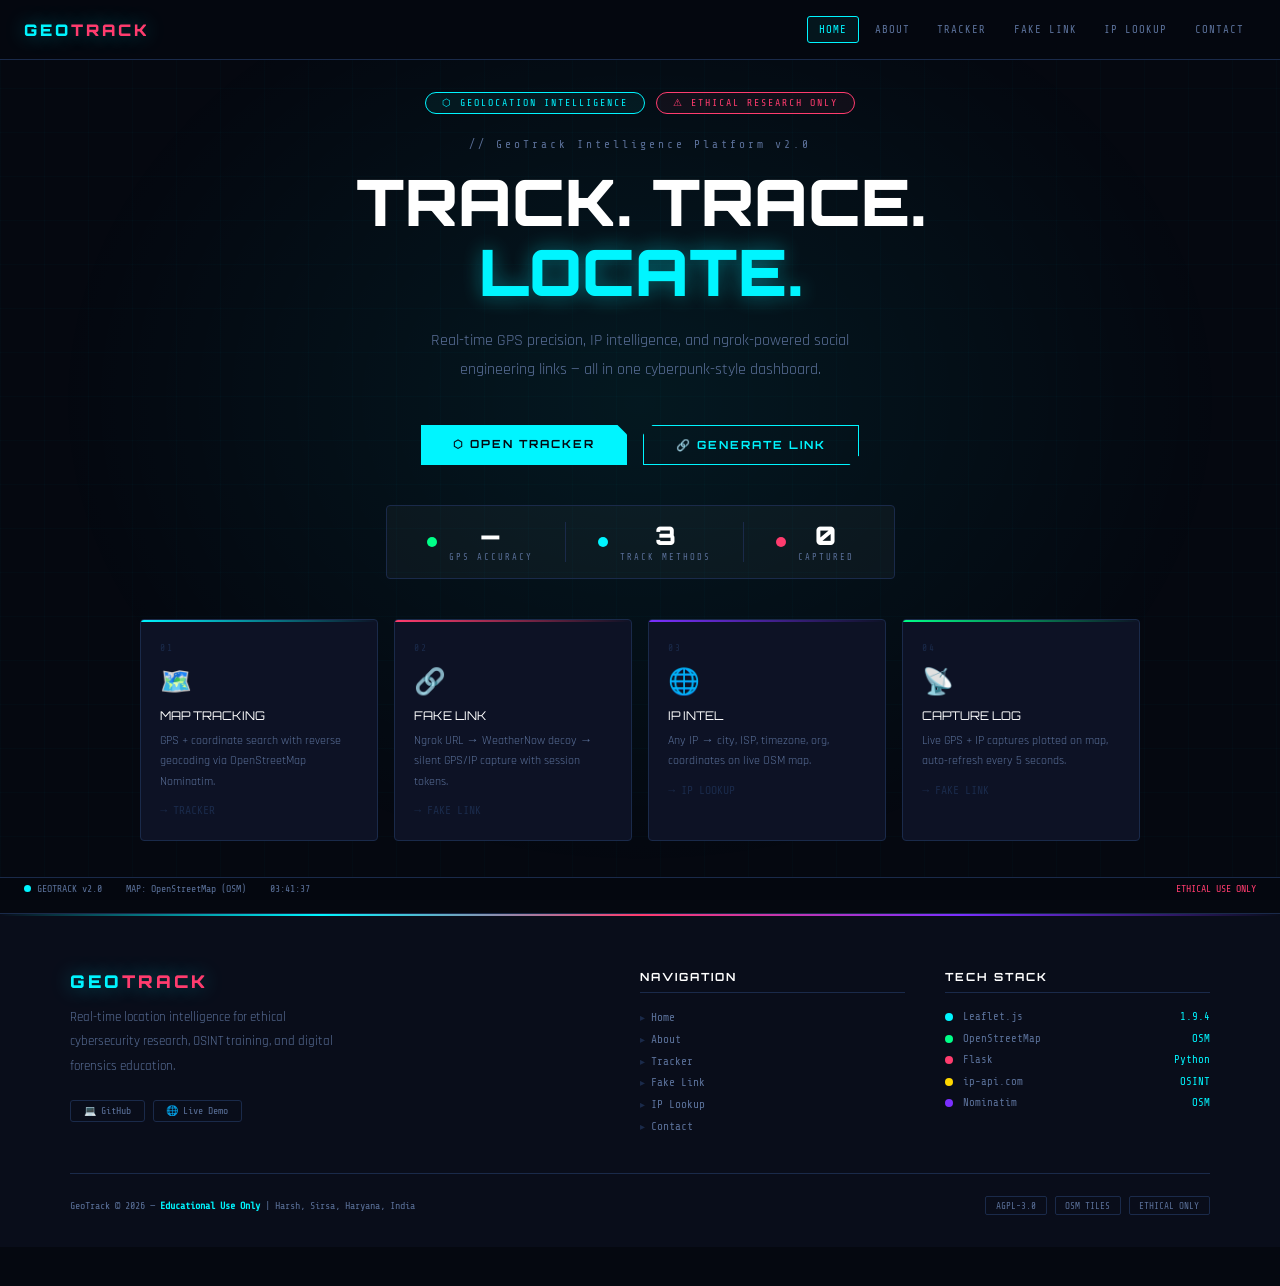
==== index.html @ 6c6a0f62 "GeoTrack v2.0 - Initial commit" ====
<!DOCTYPE html>
<html lang="en">
<head>
  <meta charset="UTF-8">
  <meta name="viewport" content="width=device-width, initial-scale=1.0">
  <title>GeoTrack — Location Intelligence</title>
  <link href="https://fonts.googleapis.com/css2?family=Share+Tech+Mono&family=Orbitron:wght@400;700;900&family=Rajdhani:wght@300;400;600&display=swap" rel="stylesheet">
  <link rel="stylesheet" href="css/shared.css">
  <link rel="stylesheet" href="css/home.css">
</head>
<body>

<!-- NAV -->
<nav>
  <a class="logo" href="index.html">GEO<span>TRACK</span></a>
  <ul class="nav-links">
    <li><a id="nav-home"     href="index.html">HOME</a></li>
    <li><a id="nav-about"    href="about.html">ABOUT</a></li>
    <li><a id="nav-tracker"  href="tracker.html">TRACKER</a></li>
    <li><a id="nav-fakelink" href="fakelink.html">FAKE LINK</a></li>
    <li><a id="nav-ip"       href="ip.html">IP LOOKUP</a></li>
    <li><a id="nav-contact"  href="contact.html">CONTACT</a></li>
  </ul>
  <button class="hamburger" id="hamburger">☰</button>
</nav>
<div class="mobile-nav" id="mobile-nav">
  <a id="mnav-home"     href="index.html">🏠 HOME</a>
  <a id="mnav-about"    href="about.html">ℹ️ ABOUT</a>
  <a id="mnav-tracker"  href="tracker.html">🗺️ TRACKER</a>
  <a id="mnav-fakelink" href="fakelink.html">🔗 FAKE LINK</a>
  <a id="mnav-ip"       href="ip.html">🌐 IP LOOKUP</a>
  <a id="mnav-contact"  href="contact.html">✉️ CONTACT</a>
</div>

<!-- HOME CONTENT -->
<div class="home-wrap">
  <!-- Background fx -->
  <div style="position:absolute;inset:0;pointer-events:none;overflow:hidden;z-index:0">
    <div class="scan-line"></div>
    <div class="hero-bg-glow"></div>
  </div>

  <div style="position:relative;z-index:1;display:flex;flex-direction:column;align-items:center;text-align:center;width:100%;max-width:1000px;margin:0 auto">

    <div class="h-badge-row">
      <div class="h-pill">⬡ GEOLOCATION INTELLIGENCE</div>
      <div class="h-pill h-pill-red">⚠ ETHICAL RESEARCH ONLY</div>
    </div>

    <div class="h-eyebrow">// GeoTrack Intelligence Platform v2.0</div>
    <h1 class="hero">
      <span class="l1">TRACK. TRACE.</span>
      <span class="l2">LOCATE.</span>
    </h1>
    <p class="hero-sub">Real-time GPS precision, IP intelligence, and ngrok-powered social engineering links — all in one cyberpunk-style dashboard.</p>

    <div class="cta-row">
      <a href="tracker.html" class="btn-p" style="text-decoration:none;display:inline-block">⬡ OPEN TRACKER</a>
      <a href="fakelink.html" class="btn-s" style="text-decoration:none;display:inline-block">🔗 GENERATE LINK</a>
    </div>

    <div class="h-stats">
      <div class="h-stat">
        <div class="h-stat-dot" style="background:var(--green)"></div>
        <div><div class="h-stat-num" id="c1">—</div><div class="h-stat-lbl">GPS ACCURACY</div></div>
      </div>
      <div class="h-stat-div"></div>
      <div class="h-stat">
        <div class="h-stat-dot" style="background:var(--accent)"></div>
        <div><div class="h-stat-num">3</div><div class="h-stat-lbl">TRACK METHODS</div></div>
      </div>
      <div class="h-stat-div"></div>
      <div class="h-stat">
        <div class="h-stat-dot" style="background:var(--a2)"></div>
        <div><div class="h-stat-num">0</div><div class="h-stat-lbl">CAPTURED</div></div>
      </div>
    </div>

    <div class="feat-grid">
      <a href="tracker.html" class="fcard" style="text-decoration:none">
        <div class="fcard-num">01</div>
        <span class="fi">🗺️</span>
        <div class="ftt">MAP TRACKING</div>
        <div class="fdd">GPS + coordinate search with reverse geocoding via OpenStreetMap Nominatim.</div>
        <div class="fcard-arrow">→ TRACKER</div>
      </a>
      <a href="fakelink.html" class="fcard" style="text-decoration:none">
        <div class="fcard-num">02</div>
        <span class="fi">🔗</span>
        <div class="ftt">FAKE LINK</div>
        <div class="fdd">Ngrok URL → WeatherNow decoy → silent GPS/IP capture with session tokens.</div>
        <div class="fcard-arrow">→ FAKE LINK</div>
      </a>
      <a href="ip.html" class="fcard" style="text-decoration:none">
        <div class="fcard-num">03</div>
        <span class="fi">🌐</span>
        <div class="ftt">IP INTEL</div>
        <div class="fdd">Any IP → city, ISP, timezone, org, coordinates on live OSM map.</div>
        <div class="fcard-arrow">→ IP LOOKUP</div>
      </a>
      <a href="fakelink.html" class="fcard" style="text-decoration:none">
        <div class="fcard-num">04</div>
        <span class="fi">📡</span>
        <div class="ftt">CAPTURE LOG</div>
        <div class="fdd">Live GPS + IP captures plotted on map, auto-refresh every 5 seconds.</div>
        <div class="fcard-arrow">→ FAKE LINK</div>
      </a>
    </div>

  </div>
</div><!-- end home-wrap -->

<!-- FOOTER -->
<footer class="site-footer">
  <div class="footer-grid">
    <div class="footer-brand">
      <div class="flogo">GEO<span>TRACK</span></div>
      <p>Real-time location intelligence for ethical cybersecurity research, OSINT training, and digital forensics education.</p>
      <div class="f-socials">
        <a href="https://github.com/harsh160311/Geo-Track" target="_blank" rel="noopener" class="f-soc-btn">💻 GitHub</a>
        <a href="https://ge0track.netlify.app" target="_blank" rel="noopener" class="f-soc-btn">🌐 Live Demo</a>
      </div>
    </div>
    <div class="footer-col">
      <h5>NAVIGATION</h5>
      <ul>
        <li><a class="flink" href="index.html">Home</a></li>
        <li><a class="flink" href="about.html">About</a></li>
        <li><a class="flink" href="tracker.html">Tracker</a></li>
        <li><a class="flink" href="fakelink.html">Fake Link</a></li>
        <li><a class="flink" href="ip.html">IP Lookup</a></li>
        <li><a class="flink" href="contact.html">Contact</a></li>
      </ul>
    </div>
    <div class="footer-col">
      <h5>TECH STACK</h5>
      <div class="fstat-row"><div class="fstat-dot" style="background:var(--accent)"></div><span class="fstat-label">Leaflet.js</span><span class="fstat-val">1.9.4</span></div>
      <div class="fstat-row"><div class="fstat-dot" style="background:var(--green)"></div><span class="fstat-label">OpenStreetMap</span><span class="fstat-val">OSM</span></div>
      <div class="fstat-row"><div class="fstat-dot" style="background:var(--a2)"></div><span class="fstat-label">Flask</span><span class="fstat-val">Python</span></div>
      <div class="fstat-row"><div class="fstat-dot" style="background:var(--gold)"></div><span class="fstat-label">ip-api.com</span><span class="fstat-val">OSINT</span></div>
      <div class="fstat-row"><div class="fstat-dot" style="background:var(--a3)"></div><span class="fstat-label">Nominatim</span><span class="fstat-val">OSM</span></div>
    </div>
  </div>
  <div class="footer-bottom">
    <div class="fcopy">GeoTrack © 2026 — <b>Educational Use Only</b> | Harsh, Sirsa, Haryana, India</div>
    <div class="footer-badges">
      <span class="fbadge">AGPL-3.0</span>
      <span class="fbadge">OSM TILES</span>
      <span class="fbadge">ETHICAL ONLY</span>
    </div>
  </div>
</footer>

<div class="statusbar">
  <span><span class="dot c"></span>GEOTRACK v2.0</span>
  <span>MAP: OpenStreetMap (OSM)</span>
  <span id="sb-time">00:00:00</span>
  <span style="margin-left:auto;color:var(--a2)">ETHICAL USE ONLY</span>
</div>
<div class="toast" id="toast"></div>

<script src="js/config.js"></script>
<script src="js/nav.js"></script>
<script src="js/home.js"></script>
</body>
</html>
---- css/shared.css ----
/* ════════════════════════════════════════════
   shared.css — Global Base + Nav + Footer
   GeoTrack v2.0
════════════════════════════════════════════ */

/* ── VARIABLES ───────────────────────────── */
:root {
  --bg:      #050810;
  --bg2:     #090d1a;
  --panel:   #0d1225;
  --border:  #1a2a4a;
  --accent:  #00f5ff;
  --a2:      #ff3c6e;
  --a3:      #7b2fff;
  --green:   #00ff88;
  --gold:    #ffd700;
  --text:    #c8d8f0;
  --dim:     #5a7099;
  --glow:    0 0 20px rgba(0,245,255,.4);
  --glow2:   0 0 20px rgba(255,60,110,.4);
  --nav-h:   60px;
  --sb-h:    38px;
}

/* ── RESET ───────────────────────────────── */
* { margin: 0; padding: 0; box-sizing: border-box; }
html { scroll-behavior: smooth; }
body {
  background: var(--bg);
  color: var(--text);
  font-family: 'Rajdhani', sans-serif;
  min-height: 100vh;
  overflow-x: hidden;
  padding-bottom: var(--sb-h);
}
body::before {
  content: '';
  position: fixed; inset: 0;
  background-image:
    linear-gradient(rgba(0,245,255,.018) 1px, transparent 1px),
    linear-gradient(90deg, rgba(0,245,255,.018) 1px, transparent 1px);
  background-size: 44px 44px;
  pointer-events: none; z-index: 0;
}

/* ── SCROLLBAR ───────────────────────────── */
::-webkit-scrollbar { width: 4px; height: 4px; }
::-webkit-scrollbar-track { background: var(--bg); }
::-webkit-scrollbar-thumb { background: var(--border); border-radius: 2px; }
::-webkit-scrollbar-thumb:hover { background: var(--accent); }

/* ── NAV ─────────────────────────────────── */
nav {
  position: sticky; top: 0; z-index: 1000;
  background: rgba(5,8,16,.97); backdrop-filter: blur(14px);
  border-bottom: 1px solid var(--border);
  display: flex; align-items: center;
  justify-content: space-between;
  padding: 0 1.5rem; height: var(--nav-h);
  gap: .8rem; flex-wrap: wrap;
}
.logo {
  font-family: 'Orbitron', monospace; font-weight: 900;
  font-size: 1rem; color: var(--accent); text-shadow: var(--glow);
  letter-spacing: 3px; flex-shrink: 0;
  cursor: pointer; transition: opacity .2s; text-decoration: none;
}
.logo:hover { opacity: .8; }
.logo span { color: var(--a2); }
.nav-links { display: flex; gap: .2rem; list-style: none; flex-wrap: wrap; }
.nav-links a {
  font-family: 'Share Tech Mono', monospace; font-size: .67rem;
  color: var(--dim); text-decoration: none;
  padding: .38rem .7rem; border: 1px solid transparent;
  border-radius: 3px; transition: all .2s; letter-spacing: 1px;
  cursor: pointer; display: block; white-space: nowrap;
}
.nav-links a:hover,
.nav-links a.active {
  color: var(--accent); border-color: var(--accent);
  background: rgba(0,245,255,.06);
}
.hamburger {
  display: none; background: none; border: 1px solid var(--border);
  color: var(--accent); padding: .4rem .6rem; cursor: pointer;
  font-size: 1rem; border-radius: 3px; flex-shrink: 0;
}
.mobile-nav {
  display: none; position: fixed;
  top: var(--nav-h); left: 0; right: 0;
  background: rgba(5,8,16,.99); border-bottom: 1px solid var(--border);
  z-index: 999; padding: 1rem 1.5rem;
  flex-direction: column; gap: .3rem;
}
.mobile-nav.open { display: flex; }
.mobile-nav a {
  font-family: 'Share Tech Mono', monospace; font-size: .75rem;
  color: var(--dim); padding: .6rem .8rem;
  border: 1px solid transparent; border-radius: 3px;
  cursor: pointer; letter-spacing: 1px; transition: all .2s;
  text-decoration: none; display: block;
}
.mobile-nav a:hover,
.mobile-nav a.active {
  color: var(--accent); border-color: var(--accent);
  background: rgba(0,245,255,.06);
}

/* ── PAGE WRAPPER ────────────────────────── */
.page-wrap {
  min-height: calc(100vh - var(--nav-h));
  position: relative; z-index: 1;
  padding: 2rem 2rem;
}

/* ── SHARED COMPONENTS ───────────────────── */
.pgtag {
  font-family: 'Share Tech Mono', monospace; font-size: .64rem;
  color: var(--a2); letter-spacing: 3px; margin-bottom: .5rem;
}
.pgtitle {
  font-family: 'Orbitron', monospace;
  font-size: clamp(1.4rem, 3vw, 1.8rem);
  font-weight: 900; color: #fff;
}
.pgtitle span { color: var(--accent); }
.divider {
  width: 70px; height: 2px;
  background: linear-gradient(90deg, var(--accent), transparent);
  margin-top: .8rem; margin-bottom: 2rem;
}
.slbl {
  font-family: 'Share Tech Mono', monospace; font-size: .6rem;
  color: var(--dim); letter-spacing: 3px;
  padding-bottom: .5rem; border-bottom: 1px solid var(--border);
  margin-bottom: 1rem;
}
.panel {
  background: var(--panel); border: 1px solid var(--border);
  padding: 1.4rem;
}

/* ── FORM ELEMENTS ───────────────────────── */
label {
  font-family: 'Share Tech Mono', monospace; font-size: .63rem;
  color: var(--dim); letter-spacing: 1px;
  display: block; margin-bottom: .3rem; margin-top: .7rem;
}
input, select {
  width: 100%; background: var(--bg2); border: 1px solid var(--border);
  color: var(--text); padding: .62rem .9rem;
  font-family: 'Share Tech Mono', monospace; font-size: .78rem;
  outline: none; transition: border-color .2s; border-radius: 2px;
}
input:focus { border-color: var(--accent); box-shadow: 0 0 0 2px rgba(0,245,255,.1); }
select option { background: var(--bg2); }
textarea {
  width: 100%; background: var(--bg2); border: 1px solid var(--border);
  color: var(--text); padding: .62rem .9rem;
  font-family: 'Share Tech Mono', monospace; font-size: .78rem;
  outline: none; transition: border-color .2s; border-radius: 2px;
  resize: vertical; min-height: 115px;
}
textarea:focus { border-color: var(--accent); box-shadow: 0 0 0 2px rgba(0,245,255,.1); }

/* ── BUTTONS ─────────────────────────────── */
.btn {
  display: block; width: 100%; border: none; padding: .75rem;
  font-family: 'Orbitron', monospace; font-size: .67rem; font-weight: 700;
  letter-spacing: 2px; cursor: pointer; transition: all .25s;
  margin-top: .65rem; border-radius: 2px;
}
.bcyan  { background: var(--accent); color: var(--bg); }
.bcyan:hover  { background: #fff; box-shadow: var(--glow); }
.bred   { background: var(--a2); color: #fff; }
.bred:hover   { background: #ff6b8e; box-shadow: var(--glow2); }
.bgreen { background: #00c864; color: #000; }
.bgreen:hover { background: var(--green); box-shadow: 0 0 20px rgba(0,255,136,.4); }
.boutline { background: transparent; color: var(--accent); border: 1px solid var(--accent); }
.boutline:hover { background: rgba(0,245,255,.08); }

/* ── RESULT PANEL ────────────────────────── */
.rp {
  background: var(--bg2); border: 1px solid var(--border);
  padding: .9rem; margin-top: .9rem;
  font-family: 'Share Tech Mono', monospace; font-size: .73rem;
}
.rr {
  display: flex; justify-content: space-between;
  align-items: flex-start; padding: .3rem 0;
  border-bottom: 1px solid rgba(255,255,255,.04); gap: .5rem;
}
.rr:last-child { border: none; }
.rk { color: var(--dim); flex-shrink: 0; min-width: 80px; }
.rv { color: var(--accent); text-align: right; word-break: break-all; }
.rv.g { color: var(--green); }
.rv.r { color: var(--a2); }
.rv.y { color: var(--gold); }

/* ── MAP ─────────────────────────────────── */
.mapbox { border: 1px solid var(--border); overflow: hidden; position: relative; border-radius: 3px; }
.lmap { width: 100%; background: #0a0f1e; }
.map-main { height: clamp(320px, 50vw, 520px); }
.map-ip   { height: clamp(300px, 45vw, 480px); }
.map-cap  { height: clamp(280px, 40vw, 420px); }
.mbadge {
  position: absolute; top: .8rem; right: .8rem; z-index: 999;
  background: rgba(5,8,16,.92); border: 1px solid var(--border);
  padding: .4rem .8rem; font-family: 'Share Tech Mono', monospace;
  font-size: .64rem; color: var(--accent); backdrop-filter: blur(8px); border-radius: 3px;
}

/* ── DOTS ────────────────────────────────── */
.dot { display: inline-block; width: 7px; height: 7px; border-radius: 50%; margin-right: .4rem; animation: blink 1.5s infinite; }
.dot.c { background: var(--accent); }
.dot.r { background: var(--a2); }
.dot.g { background: var(--green); }
@keyframes blink { 0%,100%{opacity:1} 50%{opacity:.2} }

/* ── STATUSBAR ───────────────────────────── */
.statusbar {
  background: rgba(5,8,16,.96); border-top: 1px solid var(--border);
  padding: .35rem 1.5rem; display: flex; align-items: center;
  gap: 1.5rem; font-family: 'Share Tech Mono', monospace;
  font-size: .62rem; color: var(--dim);
  position: fixed; bottom: 0; left: 0; right: 0; z-index: 100; flex-wrap: wrap;
}

/* ── TOAST ───────────────────────────────── */
.toast {
  position: fixed; bottom: 3rem; right: 1.5rem;
  background: var(--panel); border: 1px solid var(--accent); color: var(--accent);
  font-family: 'Share Tech Mono', monospace; font-size: .73rem;
  padding: .75rem 1.2rem; z-index: 9999; opacity: 0;
  transform: translateY(16px); transition: all .3s;
  pointer-events: none; max-width: 300px; border-radius: 3px;
}
.toast.show { opacity: 1; transform: translateY(0); }
.toast.err  { border-color: var(--a2); color: var(--a2); }

/* ── FOOTER ──────────────────────────────── */
.site-footer {
  background: var(--bg2); border-top: 1px solid var(--border);
  padding: 3.5rem 2rem 2rem; position: relative; z-index: 2;
}
.site-footer::before {
  content: ''; position: absolute; top: 0; left: 0; right: 0; height: 2px;
  background: linear-gradient(90deg, transparent, var(--accent), var(--a2), var(--a3), transparent);
}
.footer-grid {
  max-width: 1140px; margin: 0 auto;
  display: grid; grid-template-columns: 2fr 1fr 1fr;
  gap: 2.5rem; margin-bottom: 2.5rem;
}
.footer-brand .flogo {
  font-family: 'Orbitron', monospace; font-weight: 900; font-size: 1.1rem;
  color: var(--accent); text-shadow: var(--glow); letter-spacing: 3px; margin-bottom: .9rem;
}
.footer-brand .flogo span { color: var(--a2); }
.footer-brand p { color: var(--dim); font-size: .82rem; line-height: 1.85; max-width: 270px; margin-bottom: 1.3rem; }
.f-socials { display: flex; gap: .5rem; flex-wrap: wrap; }
.f-soc-btn {
  font-family: 'Share Tech Mono', monospace; font-size: .62rem; color: var(--dim);
  border: 1px solid var(--border); padding: .3rem .8rem; border-radius: 3px;
  cursor: pointer; background: transparent; transition: all .2s;
  text-decoration: none; display: inline-flex; align-items: center; gap: .4rem;
}
.f-soc-btn:hover { color: var(--accent); border-color: var(--accent); background: rgba(0,245,255,.05); }
.footer-col h5 {
  font-family: 'Orbitron', monospace; font-size: .7rem; color: #fff;
  letter-spacing: 2px; margin-bottom: 1.1rem;
  padding-bottom: .55rem; border-bottom: 1px solid var(--border);
}
.footer-col ul { list-style: none; display: flex; flex-direction: column; gap: .55rem; }
.flink {
  font-family: 'Share Tech Mono', monospace; font-size: .7rem; color: var(--dim);
  cursor: pointer; transition: color .2s; background: none; border: none;
  padding: 0; text-align: left; width: 100%;
  display: flex; align-items: center; gap: .4rem; text-decoration: none;
}
.flink::before { content: '▸'; color: var(--border); font-size: .6rem; transition: color .2s; }
.flink:hover { color: var(--accent); }
.flink:hover::before { color: var(--accent); }
.fstat-row { display: flex; align-items: center; gap: .6rem; margin-bottom: .6rem; }
.fstat-dot  { width: 8px; height: 8px; border-radius: 50%; flex-shrink: 0; }
.fstat-label { font-family: 'Share Tech Mono', monospace; font-size: .67rem; color: var(--dim); flex: 1; }
.fstat-val   { font-family: 'Share Tech Mono', monospace; font-size: .67rem; color: var(--accent); }
.footer-bottom {
  max-width: 1140px; margin: 0 auto; padding-top: 1.4rem;
  border-top: 1px solid var(--border);
  display: flex; align-items: center; justify-content: space-between;
  flex-wrap: wrap; gap: .8rem;
}
.fcopy { font-family: 'Share Tech Mono', monospace; font-size: .63rem; color: var(--dim); }
.fcopy b { color: var(--accent); }
.footer-badges { display: flex; gap: .5rem; flex-wrap: wrap; }
.fbadge {
  font-family: 'Share Tech Mono', monospace; font-size: .58rem;
  padding: .2rem .6rem; border-radius: 2px; border: 1px solid var(--border); color: var(--dim);
}

/* ── RESPONSIVE ──────────────────────────── */
@media (max-width: 900px) {
  .footer-grid { grid-template-columns: 1fr 1fr; gap: 2rem; }
  .footer-brand { grid-column: span 2; }
}
@media (max-width: 600px) {
  .page-wrap { padding: 1.2rem 1rem; }
  nav { padding: 0 1rem; height: auto; min-height: var(--nav-h); padding-top:.5rem; padding-bottom:.5rem; }
  .nav-links { display: none; }
  .hamburger { display: block; }
  .statusbar { gap:.8rem; font-size:.58rem; padding:.3rem .8rem; }
  .toast { right:.8rem; max-width:250px; }
  .site-footer { padding: 2.5rem 1rem 2rem; }
  .footer-grid { grid-template-columns: 1fr; gap: 1.5rem; }
  .footer-brand { grid-column: span 1; }
}
---- css/home.css ----
/* ════════════════════════════════════════════
   home.css — Home Page Styles
   GeoTrack v2.0
════════════════════════════════════════════ */

.home-wrap {
  display: flex; flex-direction: column;
  align-items: center; justify-content: center;
  text-align: center;
  min-height: calc(100vh - var(--nav-h));
  padding: 2rem 1.5rem;
  position: relative; z-index: 1;
}

/* Scan line animation */
.scan-line {
  position: absolute; top: -5%; left: 0; right: 0; height: 3px;
  background: linear-gradient(90deg, transparent, rgba(0,245,255,.15), transparent);
  animation: scan 4s linear infinite; pointer-events: none;
}
@keyframes scan { 0%{top:-5%} 100%{top:105%} }

.hero-bg-glow {
  position: absolute; inset: 0;
  background: radial-gradient(ellipse at 50% 40%, rgba(0,245,255,.07) 0%, transparent 65%);
  pointer-events: none;
}

/* Badges */
.h-badge-row { display: flex; gap: .7rem; flex-wrap: wrap; justify-content: center; margin-bottom: 1.5rem; }
.h-pill {
  font-family: 'Share Tech Mono', monospace; font-size: .62rem;
  color: var(--accent); border: 1px solid var(--accent);
  padding: .28rem 1rem; border-radius: 20px; letter-spacing: 2px;
  background: rgba(0,245,255,.05);
}
.h-pill-red { color: var(--a2); border-color: var(--a2); background: rgba(255,60,110,.05); }

/* Eyebrow */
.h-eyebrow {
  font-family: 'Share Tech Mono', monospace; font-size: .7rem;
  color: var(--dim); letter-spacing: 3px; margin-bottom: 1rem;
}

/* Hero heading */
h1.hero {
  font-family: 'Orbitron', monospace;
  font-size: clamp(1.8rem, 5vw, 4rem);
  font-weight: 900; line-height: 1.1; margin-bottom: 1.2rem;
}
h1.hero .l1 { color: #fff; display: block; }
h1.hero .l2 { color: var(--accent); text-shadow: var(--glow); display: block; }

.hero-sub {
  font-size: clamp(.9rem, 2vw, 1rem); color: var(--dim);
  max-width: 460px; line-height: 1.8; margin-bottom: 2.5rem;
}

/* CTA buttons */
.cta-row { display: flex; gap: 1rem; flex-wrap: wrap; justify-content: center; }
.btn-p {
  background: var(--accent); color: var(--bg); border: none;
  padding: .78rem 2rem; font-family: 'Orbitron', monospace;
  font-size: .7rem; font-weight: 700; letter-spacing: 2px; cursor: pointer;
  clip-path: polygon(0 0, calc(100% - 10px) 0, 100% 10px, 100% 100%, 0 100%);
  transition: all .25s;
}
.btn-p:hover { background: #fff; box-shadow: var(--glow); transform: translateY(-2px); }
.btn-s {
  background: transparent; color: var(--accent); border: 1px solid var(--accent);
  padding: .78rem 2rem; font-family: 'Orbitron', monospace;
  font-size: .7rem; font-weight: 700; letter-spacing: 2px; cursor: pointer;
  clip-path: polygon(10px 0,100% 0,100% calc(100% - 10px),calc(100% - 10px) 100%,0 100%,0 10px);
  transition: all .25s;
}
.btn-s:hover { background: rgba(0,245,255,.1); box-shadow: var(--glow); transform: translateY(-2px); }

/* Stats bar */
.h-stats {
  display: flex; align-items: center; gap: 2rem;
  background: rgba(255,255,255,.03); border: 1px solid var(--border);
  border-radius: 4px; padding: 1rem 2.5rem; margin: 2.5rem 0;
  flex-wrap: wrap; justify-content: center;
}
.h-stat { display: flex; align-items: center; gap: .75rem; }
.h-stat-dot {
  width: 10px; height: 10px; border-radius: 50%; flex-shrink: 0;
  animation: blink 1.5s infinite;
}
.h-stat-num { font-family: 'Orbitron', monospace; font-size: 1.6rem; font-weight: 900; color: #fff; line-height: 1; }
.h-stat-lbl { font-family: 'Share Tech Mono', monospace; font-size: .55rem; color: var(--dim); letter-spacing: 2px; margin-top: .2rem; }
.h-stat-div { width: 1px; height: 40px; background: var(--border); flex-shrink: 0; }

/* Feature cards */
.feat-grid {
  display: grid; grid-template-columns: repeat(4,1fr);
  gap: 1rem; width: 100%; margin: 0 0 2.5rem;
}
.fcard {
  background: var(--panel); border: 1px solid var(--border);
  padding: 1.4rem 1.2rem; text-align: left; position: relative;
  overflow: hidden; transition: all .3s; cursor: pointer; border-radius: 4px;
}
.fcard::before {
  content:''; position:absolute; top:0; left:0; width:100%; height:2px;
  background: linear-gradient(90deg, var(--accent), transparent);
}
.fcard:nth-child(2)::before { background: linear-gradient(90deg, var(--a2), transparent); }
.fcard:nth-child(3)::before { background: linear-gradient(90deg, var(--a3), transparent); }
.fcard:nth-child(4)::before { background: linear-gradient(90deg, var(--green), transparent); }
.fcard:hover { border-color: var(--accent); transform: translateY(-3px); box-shadow: 0 8px 24px rgba(0,245,255,.1); }
.fcard:nth-child(2):hover { border-color: var(--a2); box-shadow: 0 8px 24px rgba(255,60,110,.1); }
.fcard:nth-child(3):hover { border-color: var(--a3); }
.fcard:nth-child(4):hover { border-color: var(--green); box-shadow: 0 8px 24px rgba(0,255,136,.1); }
.fcard-num { font-family: 'Share Tech Mono', monospace; font-size: .6rem; color: var(--border); letter-spacing: 2px; margin-bottom: .8rem; }
.fi  { font-size: 1.6rem; margin-bottom: .6rem; display: block; }
.ftt { font-family: 'Orbitron', monospace; font-size: .75rem; color: #fff; margin-bottom: .4rem; }
.fdd { font-size: .78rem; color: var(--dim); line-height: 1.65; }
.fcard-arrow { font-size: .72rem; color: var(--border); margin-top: .8rem; transition: color .3s; font-family: 'Share Tech Mono', monospace; }
.fcard:hover .fcard-arrow { color: var(--accent); }

/* Responsive */
@media (max-width: 900px) {
  .feat-grid { grid-template-columns: repeat(2,1fr); }
  .h-stats { gap: 1.2rem; padding: 1rem 1.5rem; }
  .h-stat-div { display: none; }
}
@media (max-width: 600px) {
  .btn-p,.btn-s { padding: .7rem 1.4rem; font-size: .65rem; }
  h1.hero { font-size: clamp(1.5rem, 8vw, 2.5rem); }
}
@media (max-width: 380px) {
  .feat-grid { grid-template-columns: 1fr; }
  h1.hero { font-size: 1.4rem; }
}
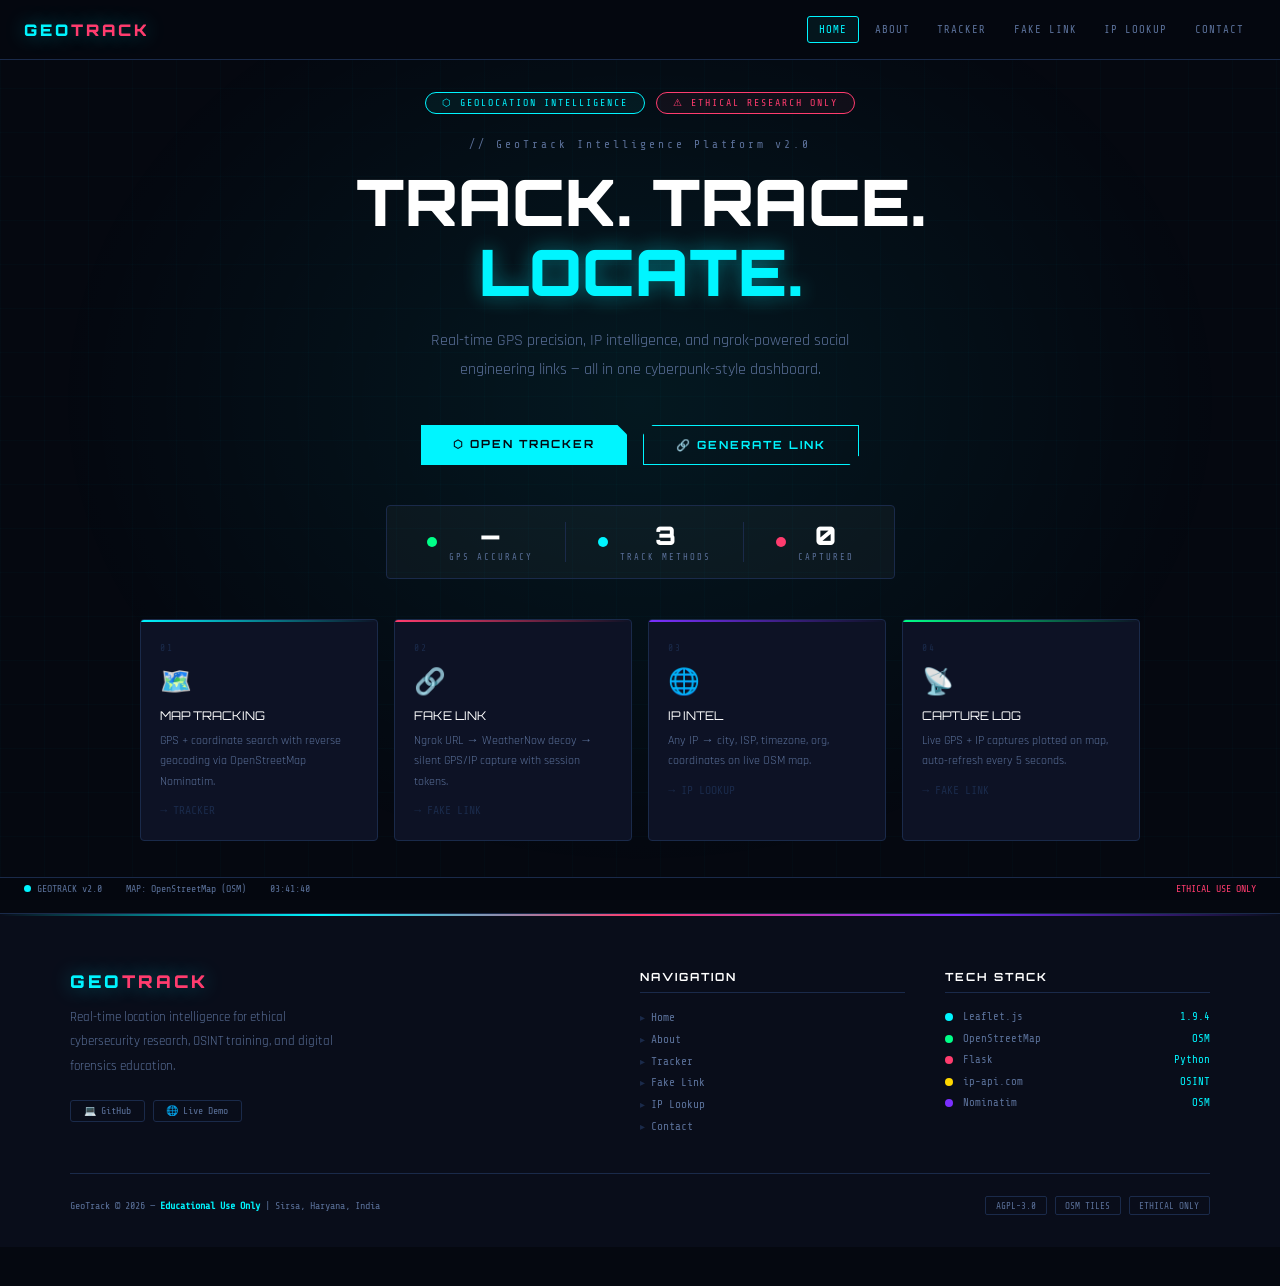
==== commit efcc0104: "project update" ====
--- a/index.html
+++ b/index.html
@@ -142,7 +142,7 @@
     </div>
   </div>
   <div class="footer-bottom">
-    <div class="fcopy">GeoTrack © 2026 — <b>Educational Use Only</b> | Harsh, Sirsa, Haryana, India</div>
+    <div class="fcopy">GeoTrack © 2026 — <b>Educational Use Only</b> | Sirsa, Haryana, India</div>
     <div class="footer-badges">
       <span class="fbadge">AGPL-3.0</span>
       <span class="fbadge">OSM TILES</span>
